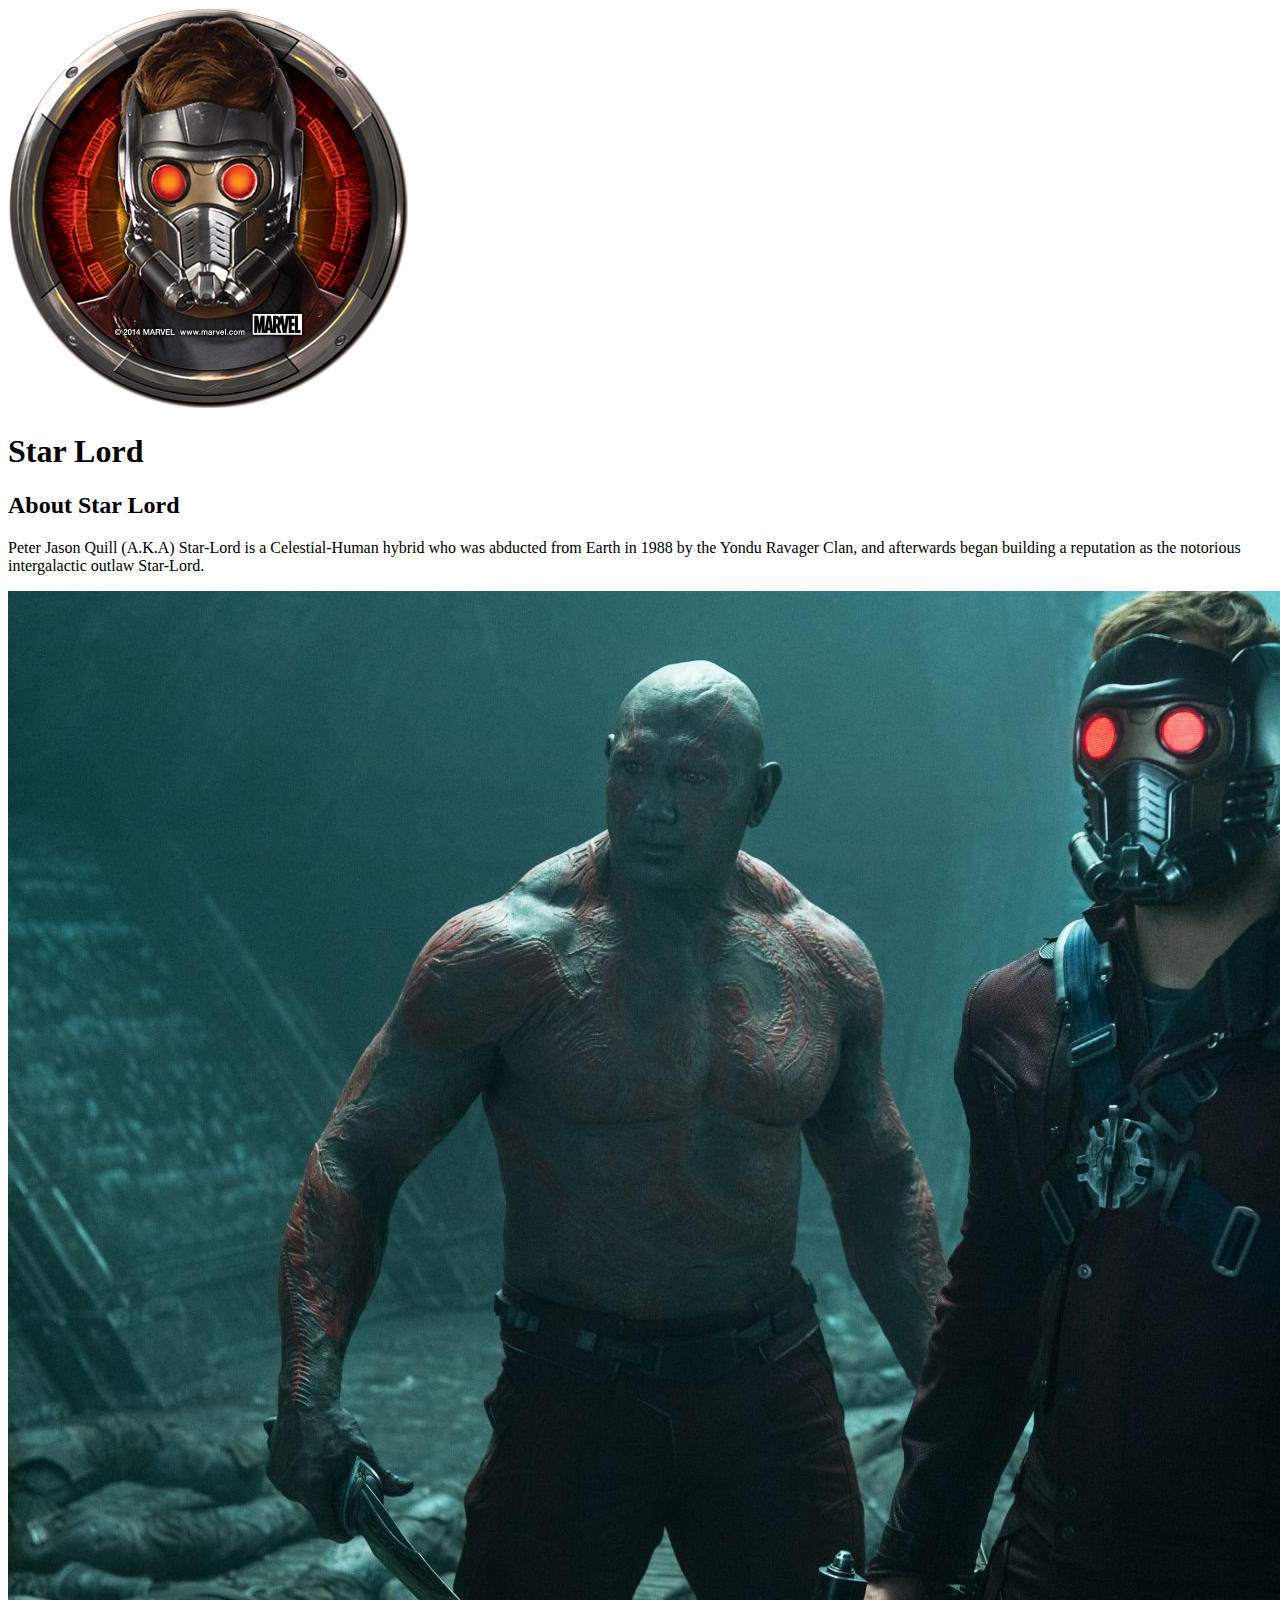
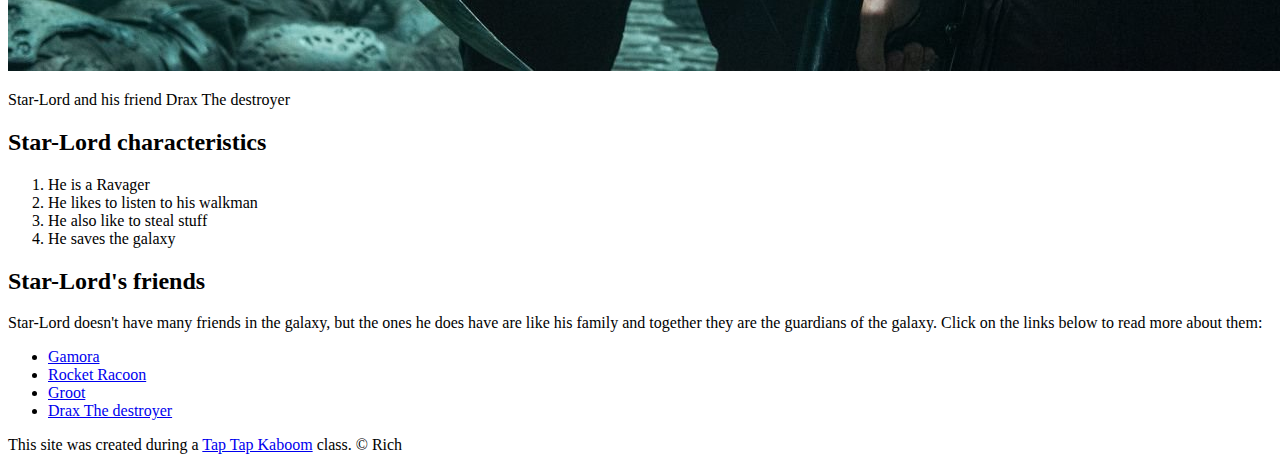
==== index.html @ bf798f58 "Added our characters index.html and a few images" ====
<!DOCTYPE html>
<html lang="en">
<head>
    <meta charset="UTF-8">
    <meta name="viewport" content="width=device-width, initial-scale=1.0">
    <title>Star-Lord</title>
    <link rel="icon" href="img/StarLordavatar.png">
</head>
<body>

        <!--Header element-->
        <header>
            <img src="img/StarLordavatar.png" alt="">
            <h1>Star Lord</h1>
        </header>

        <!-- Main element -->
        <h2>About Star Lord</h2>
        <p>Peter Jason Quill (A.K.A) Star-Lord is a Celestial-Human hybrid who was abducted from Earth in 1988 by the Yondu Ravager Clan, and afterwards began building a reputation as the notorious intergalactic outlaw Star-Lord.</p>
        <img src="img/star-lord big.jpg" alt="">
        <p>Star-Lord and his friend Drax The destroyer</p>

        <!-- Characteristics -->
        <h2>Star-Lord characteristics </h2>
        <ol>

            <li>He is a Ravager</li>
            <li>He likes to listen to his walkman</li>
            <li>He also like to steal stuff</li>
            <li>He saves the galaxy</li>
        </ol>
        
        <!-- Friends -->

        <h2>Star-Lord's friends</h2>
        <p>Star-Lord doesn't have many friends in the galaxy,
            but the ones he does have are like his family and together they are the guardians of the galaxy. Click on the links below to read more about them:
        </p>
        <ul>
             <li><a target="_blank" href="https://marvelcinematicuniverse.fandom.com/wiki/Gamora">Gamora</a></li>
             <li><a target="_blank"  href="https://marvelcinematicuniverse.fandom.com/wiki/Rocket_Raccoon">Rocket Racoon</a></li>
             <li><a target="_blank"  href="https://marvelcinematicuniverse.fandom.com/wiki/Groot">Groot</a></li>
             <li><a target="_blank" href="https://marvelcinematicuniverse.fandom.com/wiki/Drax_the_Destroyer">Drax The destroyer</a></li>
        </ul>

        
        <!-- Footer element -->
        <footer>
            <p>This site was created during a <a target="_blank" href="https://taptapkaboom.com">Tap Tap Kaboom</a> class. &copy; Rich</p>
        </footer>
        
    </body>
    </html>
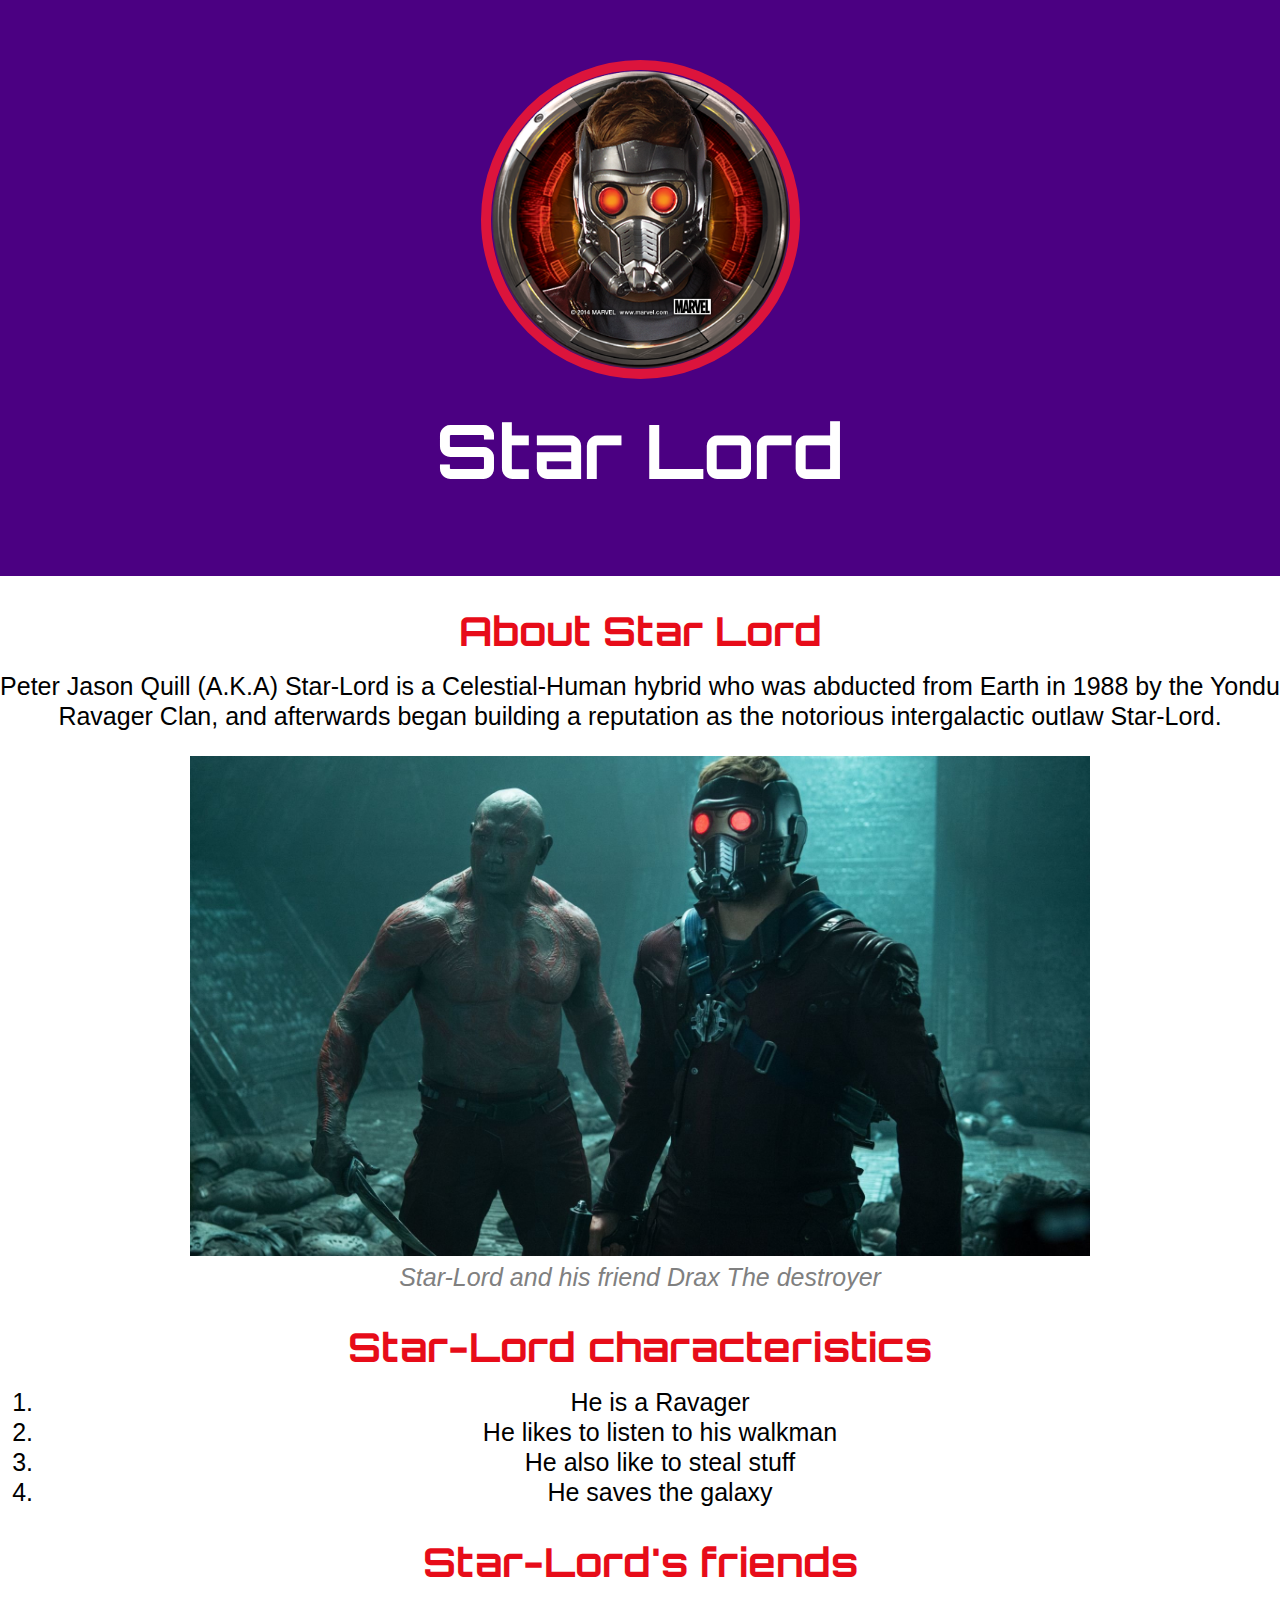
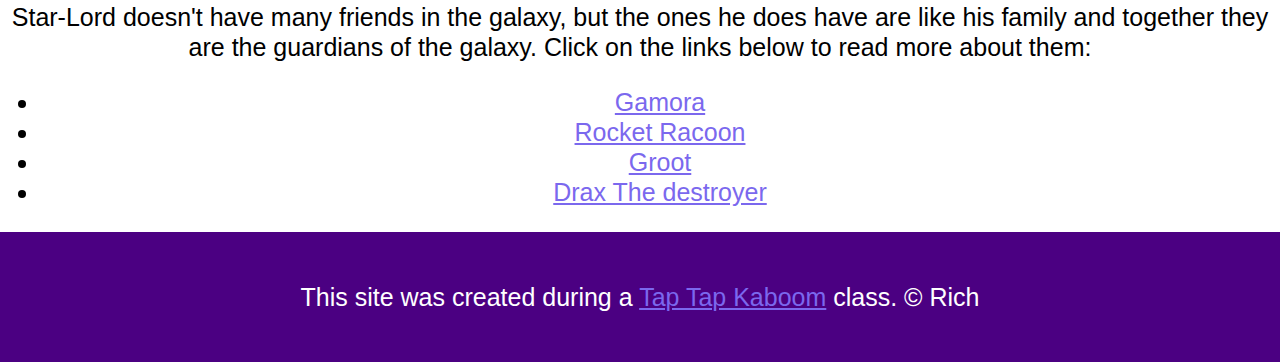
==== commit 4e119dda: "Wrote the css forour characters website and changed some html" ====
--- a/index.html
+++ b/index.html
@@ -5,6 +5,9 @@
     <meta name="viewport" content="width=device-width, initial-scale=1.0">
     <title>Star-Lord</title>
     <link rel="icon" href="img/StarLordavatar.png">
+    <link rel="preconnect" href="https://fonts.gstatic.com">
+<link href="https://fonts.googleapis.com/css2?family=Orbitron:wght@900&display=swap" rel="stylesheet">
+    <link rel="stylesheet" type="text/css" href="css/Hero.css">
 </head>
 <body>
 
@@ -17,8 +20,8 @@
         <!-- Main element -->
         <h2>About Star Lord</h2>
         <p>Peter Jason Quill (A.K.A) Star-Lord is a Celestial-Human hybrid who was abducted from Earth in 1988 by the Yondu Ravager Clan, and afterwards began building a reputation as the notorious intergalactic outlaw Star-Lord.</p>
-        <img src="img/star-lord big.jpg" alt="">
-        <p>Star-Lord and his friend Drax The destroyer</p>
+        <img src="img/star-lord big.jpg" width="900" height="500" alt="">
+        <p class="caption">Star-Lord and his friend Drax The destroyer</p>
 
         <!-- Characteristics -->
         <h2>Star-Lord characteristics </h2>
@@ -38,6 +41,7 @@
         </p>
         <ul>
              <li><a target="_blank" href="https://marvelcinematicuniverse.fandom.com/wiki/Gamora">Gamora</a></li>
+             
              <li><a target="_blank"  href="https://marvelcinematicuniverse.fandom.com/wiki/Rocket_Raccoon">Rocket Racoon</a></li>
              <li><a target="_blank"  href="https://marvelcinematicuniverse.fandom.com/wiki/Groot">Groot</a></li>
              <li><a target="_blank" href="https://marvelcinematicuniverse.fandom.com/wiki/Drax_the_Destroyer">Drax The destroyer</a></li>
--- a/css/Hero.css
+++ b/css/Hero.css
@@ -0,0 +1,89 @@
+body{
+margin: 0;
+text-align: center;
+font-family: Arial, Helvetica, sans-serif;
+font-size: 25px;
+line-height: 30px;
+
+
+}
+
+
+header{
+    background-color:#4B0082;
+    text-align: center;
+    padding-top: 60px;
+    padding-bottom: 60px;
+}
+
+h1,h2{
+    font-family: 'Orbitron', sans-serif;
+}
+
+header h1{
+    color:white;
+    font-size: 75px;
+    
+    
+}
+
+header img{
+    border-radius: 170px;
+    width: 299px;
+    border: 10px solid #DC143C;
+}
+
+
+main{
+    background-color: #DC143C;
+    max-width: 500px;
+    margin: 0;
+    padding: 0 20px 20px 100px;
+    
+}
+
+
+main img{
+    max-width: 100%;
+}
+
+h2{
+    font-size: 40px;
+    color: #e70c19;
+    margin: 40px 0px 10px
+}
+
+
+a{
+  color: #7B68EE;
+
+}
+a:hover{
+    background-color:black;
+    opacity: .3;
+    background-color: transparent;
+}
+footer{
+    background-color:#4B0082;
+    text-align: center;
+    color: white;
+    padding: 50px;
+}
+
+footer p{
+    margin: 0;
+}
+
+footer a:hover{
+    color: white;
+}
+footer a{
+    opacity: 10;
+    background-color: transparent;
+}
+    
+p.caption{
+    color: gray;
+    font-style: italic;
+    margin-top: 0;
+}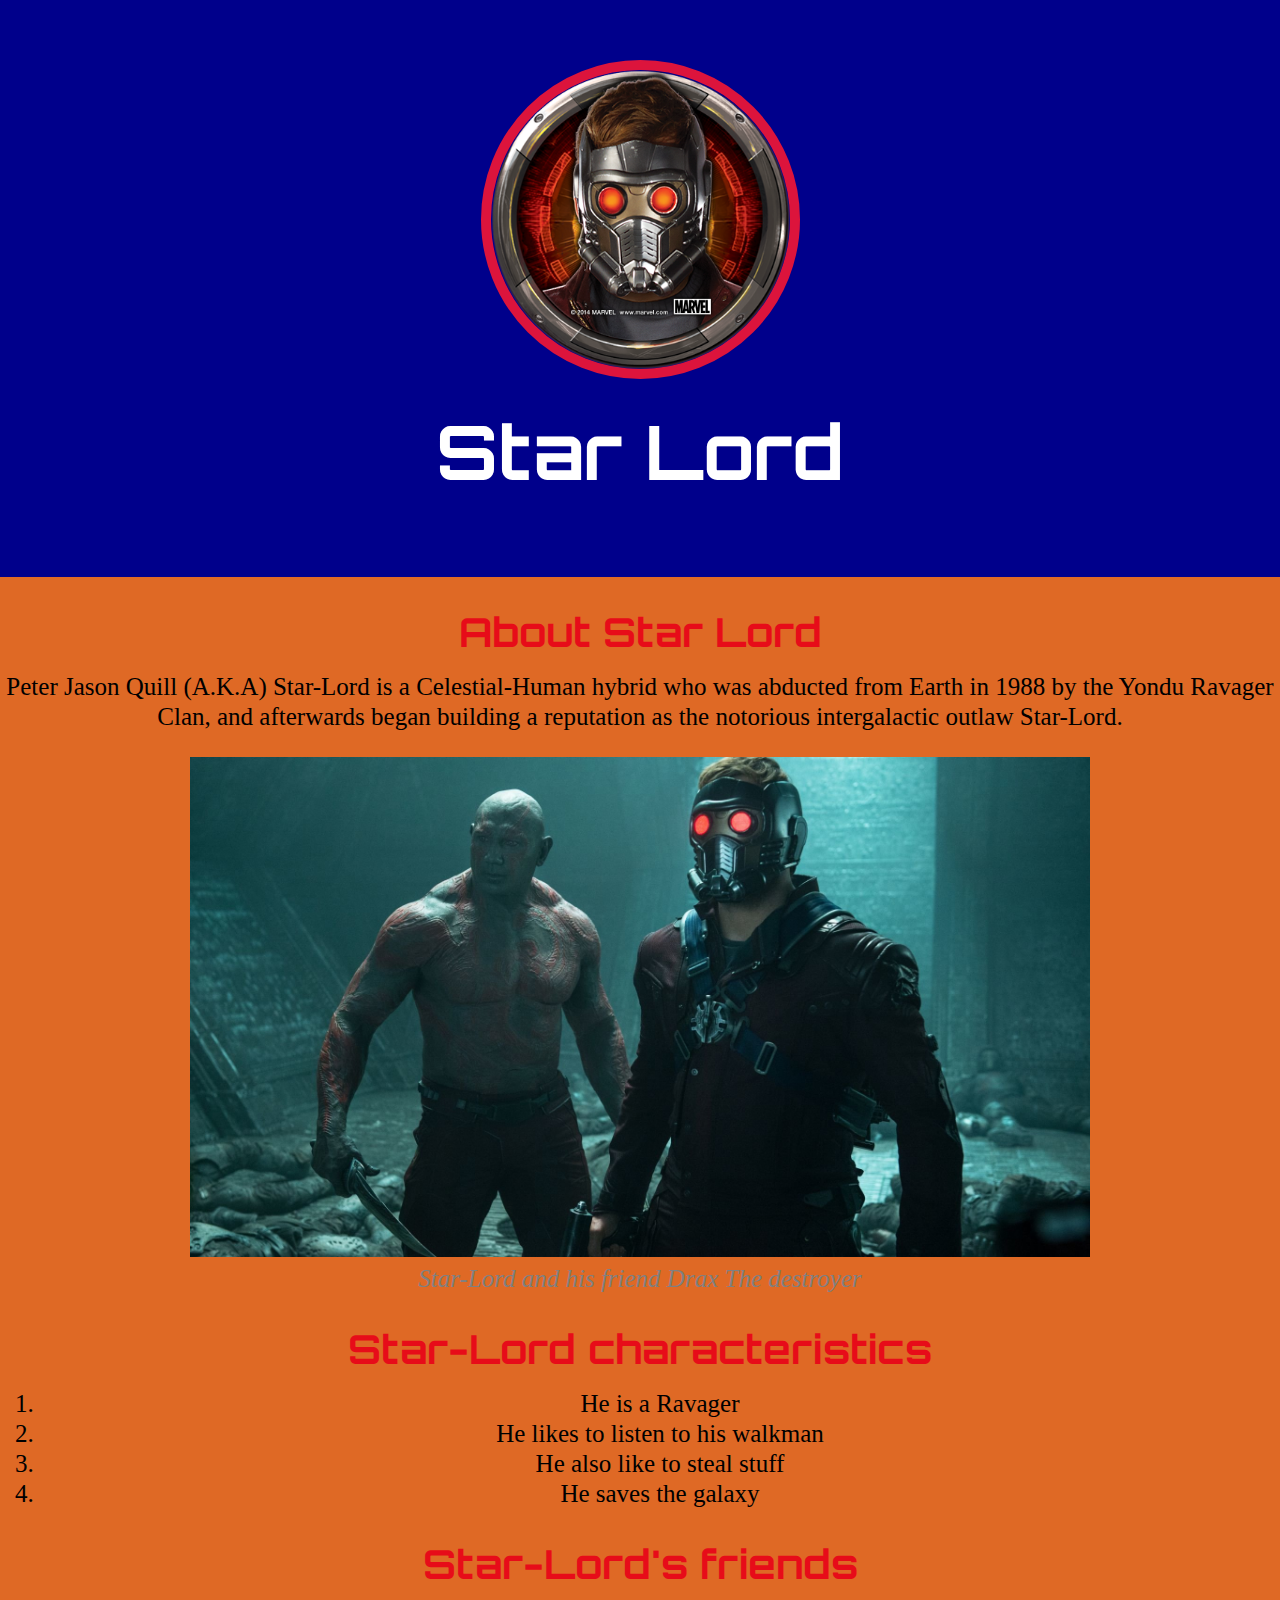
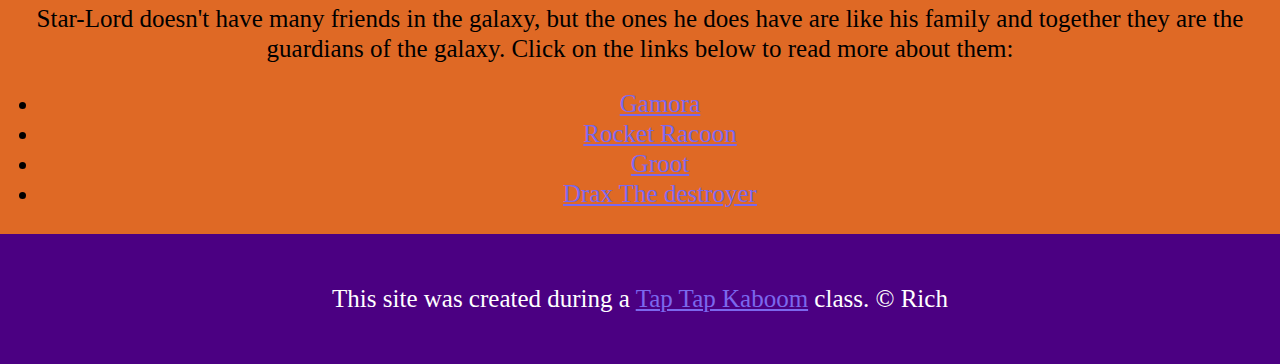
==== commit d0c9361b: "some changes" ====
--- a/index.html
+++ b/index.html
@@ -8,8 +8,15 @@
     <link rel="preconnect" href="https://fonts.gstatic.com">
 <link href="https://fonts.googleapis.com/css2?family=Orbitron:wght@900&display=swap" rel="stylesheet">
     <link rel="stylesheet" type="text/css" href="css/Hero.css">
+    <style>
+        body {
+          background-color: #df6925;
+          font-family: cursive;
+        }
+    </style>
 </head>
 <body>
+    
 
         <!--Header element-->
         <header>
--- a/css/Hero.css
+++ b/css/Hero.css
@@ -10,7 +10,7 @@
 
 
 header{
-    background-color:#4B0082;
+    background-color:#00008B;
     text-align: center;
     padding-top: 60px;
     padding-bottom: 60px;
@@ -20,6 +20,8 @@
     font-family: 'Orbitron', sans-serif;
 }
 
+/*  header styles */
+/* write your comment here */
 header h1{
     color:white;
     font-size: 75px;
@@ -35,7 +37,7 @@
 
 
 main{
-    background-color: #DC143C;
+    
     max-width: 500px;
     margin: 0;
     padding: 0 20px 20px 100px;
